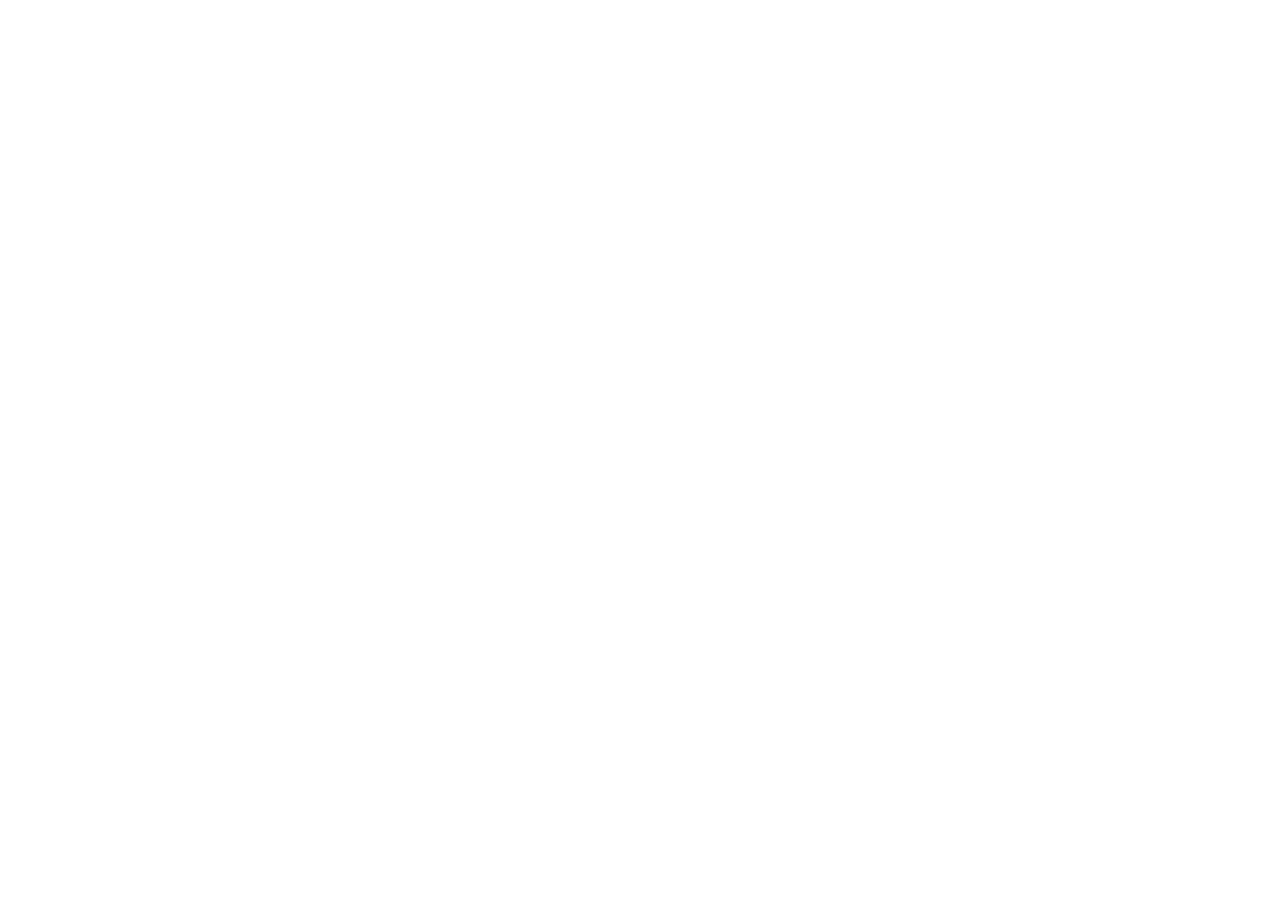
==== index.html @ 96560f9a "first commit" ====
<!DOCTYPE html>
<html lang="en">
<head>
    <meta charset="UTF-8">
    <meta http-equiv="X-UA-Compatible" content="IE=edge">
    <meta name="viewport" content="width=device-width, initial-scale=1.0">
    <title>Button Animation Effect</title>
</head>
<body>
    
</body>
</html>
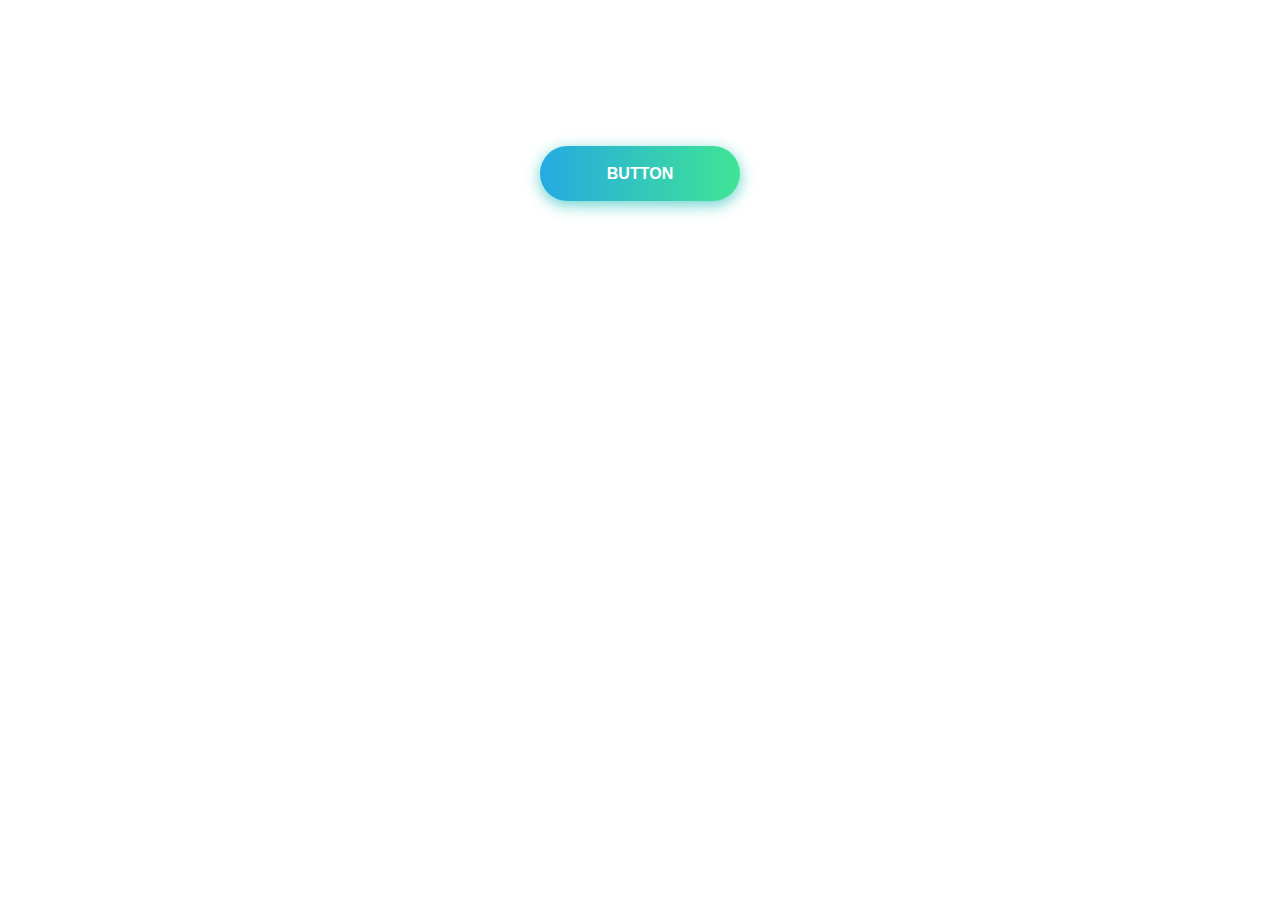
==== commit d0d75e9f: "button 1 gradient effect" ====
--- a/index.html
+++ b/index.html
@@ -5,8 +5,13 @@
     <meta http-equiv="X-UA-Compatible" content="IE=edge">
     <meta name="viewport" content="width=device-width, initial-scale=1.0">
     <title>Button Animation Effect</title>
+    <link rel="stylesheet" href="style.css">
 </head>
 <body>
-    
+    <div class="buttons">
+        <button class="btn-hover color-1">BUTTON</button>
+        
+
+    </div>
 </body>
 </html>--- a/style.css
+++ b/style.css
@@ -0,0 +1,47 @@
+* {
+    -webkit-box-sizing: border-box;
+    -moz-box-sizing: border-box;
+    box-sizing: border-box;
+}
+
+.buttons {
+    margin: 10%;
+    text-align: center;
+}
+
+.btn-hover {
+    width: 200px;
+    font-size: 16px;
+    font-weight: 600;
+    color: #fff;
+    cursor: pointer;
+    margin: 20px;
+    height: 55px;
+    text-align: center;
+    border: none;
+    background-size: 300% 100%;
+
+    border-radius: 50px;
+    moz-transition: all .4s ease-in-out;
+    -o-transition: all .4s ease-in-out;
+    -webkit-transition: all .4s ease-in-out;
+    transition: all .4s ease-in-out;
+}
+
+.btn-hover:hover {
+    background-position: 100% 0;
+    moz-transition: all .4s ease-in-out;
+    -o-transition: all .4s ease-in-out;
+    -webkit-transition: all .4s ease-in-out;
+    transition: all .4s ease-in-out;
+
+}
+
+.btn-hover:focus {
+    outline:none;
+}
+
+.btn-hover.color-1 {
+    background-image: linear-gradient(to right, #25aae1, #40e495, #30dd8a, #2bb673);
+    box-shadow: 0 4px 15px 0 rgba(49, 196, 190, 0.75);
+}
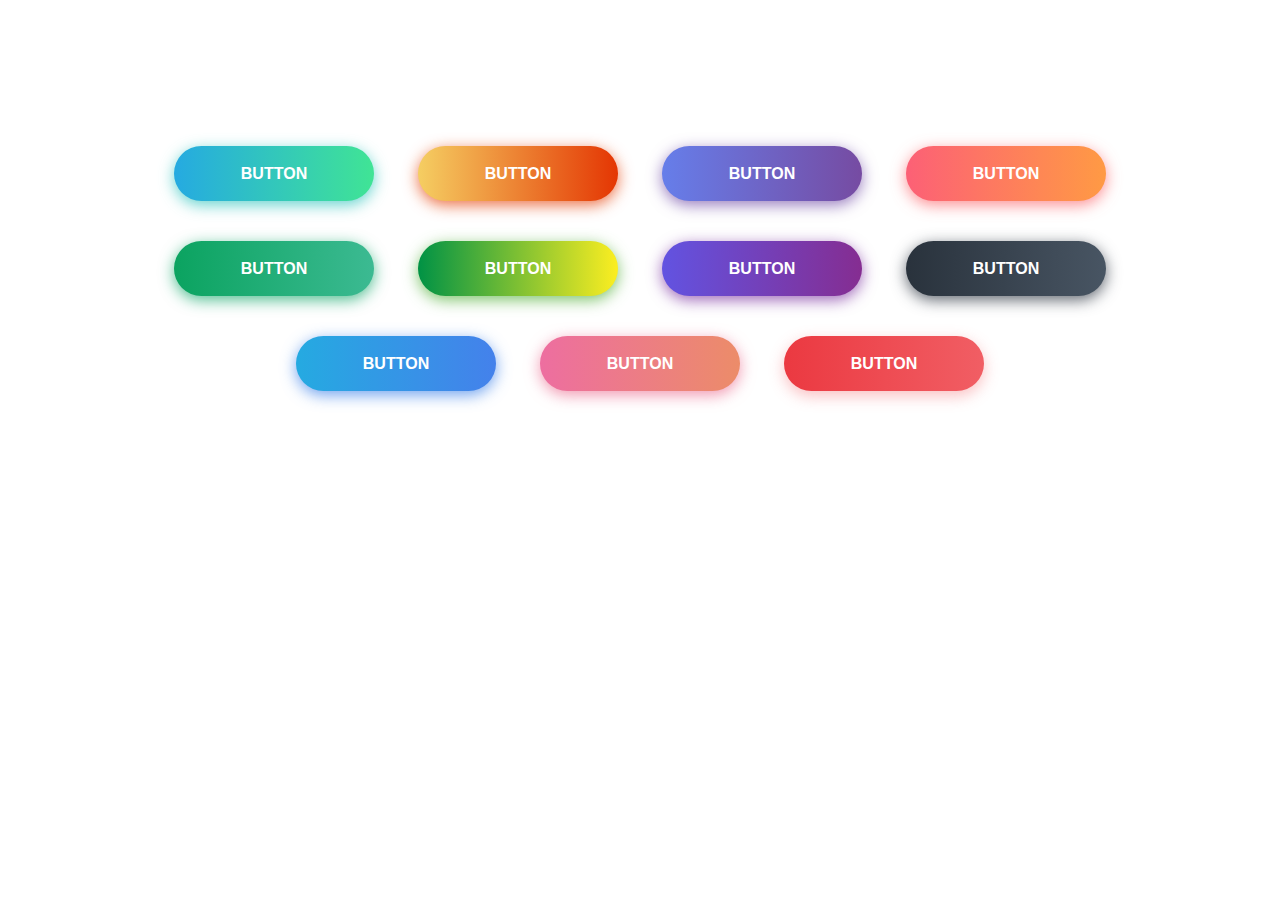
==== commit 506bd6c1: "11 buttons gradient effects" ====
--- a/index.html
+++ b/index.html
@@ -8,9 +8,19 @@
     <link rel="stylesheet" href="style.css">
 </head>
 <body>
+   
     <div class="buttons">
         <button class="btn-hover color-1">BUTTON</button>
-        
+        <button class="btn-hover color-2">BUTTON</button>
+        <button class="btn-hover color-3">BUTTON</button>
+        <button class="btn-hover color-4">BUTTON</button>
+        <button class="btn-hover color-5">BUTTON</button>
+        <button class="btn-hover color-6">BUTTON</button>
+        <button class="btn-hover color-7">BUTTON</button>
+        <button class="btn-hover color-8">BUTTON</button>
+        <button class="btn-hover color-9">BUTTON</button>
+        <button class="btn-hover color-10">BUTTON</button>
+        <button class="btn-hover color-11">BUTTON</button>
 
     </div>
 </body>
--- a/style.css
+++ b/style.css
@@ -3,6 +3,7 @@
     -moz-box-sizing: border-box;
     box-sizing: border-box;
 }
+
 
 .buttons {
     margin: 10%;
@@ -45,3 +46,43 @@
     background-image: linear-gradient(to right, #25aae1, #40e495, #30dd8a, #2bb673);
     box-shadow: 0 4px 15px 0 rgba(49, 196, 190, 0.75);
 }
+
+.btn-hover.color-2 {
+    background-image: linear-gradient(to right, #f5ce62, #e43603, #fa7199, #e85a19);
+    box-shadow: 0 4px 15px 0 rgba(229, 66, 10, 0.75);
+}
+.btn-hover.color-3 {
+    background-image: linear-gradient(to right, #667eea, #764ba2, #6B8DD6, #8E37D7);
+    box-shadow: 0 4px 15px 0 rgba(116, 79, 168, 0.75);
+}
+.btn-hover.color-4 {
+    background-image: linear-gradient(to right, #fc6076, #ff9a44, #ef9d43, #e75516);
+    box-shadow: 0 4px 15px 0 rgba(252, 104, 110, 0.75);
+}
+.btn-hover.color-5 {
+    background-image: linear-gradient(to right, #0ba360, #3cba92, #30dd8a, #2bb673);
+    box-shadow: 0 4px 15px 0 rgba(23, 168, 108, 0.75);
+}
+.btn-hover.color-6 {
+    background-image: linear-gradient(to right, #009245, #FCEE21, #00A8C5, #D9E021);
+    box-shadow: 0 4px 15px 0 rgba(83, 176, 57, 0.75);
+}
+.btn-hover.color-7 {
+    background-image: linear-gradient(to right, #6253e1, #852D91, #A3A1FF, #F24645);
+    box-shadow: 0 4px 15px 0 rgba(126, 52, 161, 0.75);
+}
+.btn-hover.color-8 {
+    background-image: linear-gradient(to right, #29323c, #485563, #2b5876, #4e4376);
+    box-shadow: 0 4px 15px 0 rgba(45, 54, 65, 0.75);
+}
+.btn-hover.color-9 {
+    background-image: linear-gradient(to right, #25aae1, #4481eb, #04befe, #3f86ed);
+    box-shadow: 0 4px 15px 0 rgba(65, 132, 234, 0.75);
+}
+.btn-hover.color-10 {
+        background-image: linear-gradient(to right, #ed6ea0, #ec8c69, #f7186a , #FBB03B);
+    box-shadow: 0 4px 15px 0 rgba(236, 116, 149, 0.75);
+}
+.btn-hover.color-11 {
+       background-image: linear-gradient(to right, #eb3941, #f15e64, #e14e53, #e2373f);  box-shadow: 0 5px 15px rgba(242, 97, 103, .4);
+}
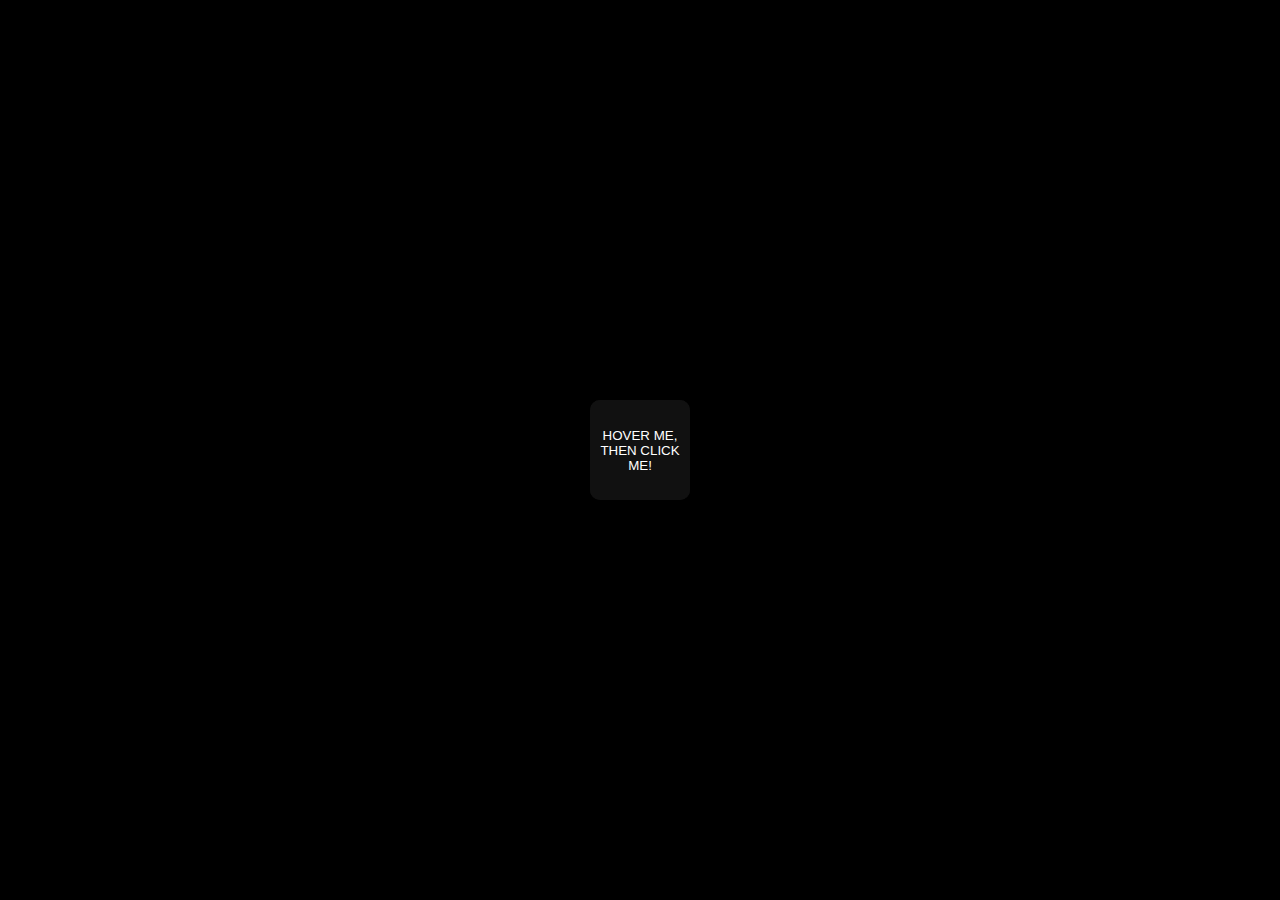
==== commit da9000dd: "gradient buttons update" ====
--- a/index.html
+++ b/index.html
@@ -4,24 +4,14 @@
     <meta charset="UTF-8">
     <meta http-equiv="X-UA-Compatible" content="IE=edge">
     <meta name="viewport" content="width=device-width, initial-scale=1.0">
-    <title>Button Animation Effect</title>
+    <title>CSS Button's examples</title>
     <link rel="stylesheet" href="style.css">
 </head>
 <body>
-   
-    <div class="buttons">
-        <button class="btn-hover color-1">BUTTON</button>
-        <button class="btn-hover color-2">BUTTON</button>
-        <button class="btn-hover color-3">BUTTON</button>
-        <button class="btn-hover color-4">BUTTON</button>
-        <button class="btn-hover color-5">BUTTON</button>
-        <button class="btn-hover color-6">BUTTON</button>
-        <button class="btn-hover color-7">BUTTON</button>
-        <button class="btn-hover color-8">BUTTON</button>
-        <button class="btn-hover color-9">BUTTON</button>
-        <button class="btn-hover color-10">BUTTON</button>
-        <button class="btn-hover color-11">BUTTON</button>
-
-    </div>
+    <div>
+        <a href="/gradientEffect/index.html"><button class="glow-on-hover" type="button">
+            HOVER ME, THEN CLICK ME!
+       
+        </button></a>
 </body>
 </html>--- a/style.css
+++ b/style.css
@@ -1,88 +1,74 @@
-* {
-    -webkit-box-sizing: border-box;
-    -moz-box-sizing: border-box;
-    box-sizing: border-box;
+HTML CSSResult Skip Results Iframe
+EDIT ON
+html,
+body {
+    margin: 0;
+    padding: 0;
+    width: 100%;
+    height: 100vh;
+    display: flex;
+    flex-direction: row;
+    justify-content: center;
+    align-items: center;
+    background: #000;
 }
 
-
-.buttons {
-    margin: 10%;
-    text-align: center;
+.glow-on-hover {
+    width: 100px;
+    height: 100px;
+    border: none;
+    outline: none;
+    color: #fff;
+    background: #111;
+    cursor: pointer;
+    position: relative;
+    z-index: 0;
+    border-radius: 10px;
 }
 
-.btn-hover {
-    width: 200px;
-    font-size: 16px;
-    font-weight: 600;
-    color: #fff;
-    cursor: pointer;
-    margin: 20px;
-    height: 55px;
-    text-align: center;
-    border: none;
-    background-size: 300% 100%;
-
-    border-radius: 50px;
-    moz-transition: all .4s ease-in-out;
-    -o-transition: all .4s ease-in-out;
-    -webkit-transition: all .4s ease-in-out;
-    transition: all .4s ease-in-out;
+.glow-on-hover:before {
+    content: '';
+    background: linear-gradient(45deg, #f07d7d, #ef8c3b, #eae734, #7def50, #3ef2d4, #6279ec, #9040e4, #ec4ac9, #e73b3b);
+    position: absolute;
+    top: -2px;
+    left:-2px;
+    background-size: 400%;
+    z-index: -1;
+    filter: blur(5px);
+    width: calc(100% + 4px);
+    height: calc(100% + 4px);
+    animation: glowing 20s linear infinite;
+    opacity: 0;
+    transition: opacity .3s ease-in-out;
+    border-radius: 10px;
 }
 
-.btn-hover:hover {
-    background-position: 100% 0;
-    moz-transition: all .4s ease-in-out;
-    -o-transition: all .4s ease-in-out;
-    -webkit-transition: all .4s ease-in-out;
-    transition: all .4s ease-in-out;
-
+.glow-on-hover:active {
+    color: #000
 }
 
-.btn-hover:focus {
-    outline:none;
+.glow-on-hover:active:after {
+    background: transparent;
 }
 
-.btn-hover.color-1 {
-    background-image: linear-gradient(to right, #25aae1, #40e495, #30dd8a, #2bb673);
-    box-shadow: 0 4px 15px 0 rgba(49, 196, 190, 0.75);
+.glow-on-hover:hover:before {
+    opacity: 1;
 }
 
-.btn-hover.color-2 {
-    background-image: linear-gradient(to right, #f5ce62, #e43603, #fa7199, #e85a19);
-    box-shadow: 0 4px 15px 0 rgba(229, 66, 10, 0.75);
+.glow-on-hover:after {
+    z-index: -1;
+    content: '';
+    position: absolute;
+    width: 100%;
+    height: 100%;
+    background: #111;
+    left: 0;
+    top: 0;
+    border-radius: 10px;
 }
-.btn-hover.color-3 {
-    background-image: linear-gradient(to right, #667eea, #764ba2, #6B8DD6, #8E37D7);
-    box-shadow: 0 4px 15px 0 rgba(116, 79, 168, 0.75);
-}
-.btn-hover.color-4 {
-    background-image: linear-gradient(to right, #fc6076, #ff9a44, #ef9d43, #e75516);
-    box-shadow: 0 4px 15px 0 rgba(252, 104, 110, 0.75);
-}
-.btn-hover.color-5 {
-    background-image: linear-gradient(to right, #0ba360, #3cba92, #30dd8a, #2bb673);
-    box-shadow: 0 4px 15px 0 rgba(23, 168, 108, 0.75);
-}
-.btn-hover.color-6 {
-    background-image: linear-gradient(to right, #009245, #FCEE21, #00A8C5, #D9E021);
-    box-shadow: 0 4px 15px 0 rgba(83, 176, 57, 0.75);
-}
-.btn-hover.color-7 {
-    background-image: linear-gradient(to right, #6253e1, #852D91, #A3A1FF, #F24645);
-    box-shadow: 0 4px 15px 0 rgba(126, 52, 161, 0.75);
-}
-.btn-hover.color-8 {
-    background-image: linear-gradient(to right, #29323c, #485563, #2b5876, #4e4376);
-    box-shadow: 0 4px 15px 0 rgba(45, 54, 65, 0.75);
-}
-.btn-hover.color-9 {
-    background-image: linear-gradient(to right, #25aae1, #4481eb, #04befe, #3f86ed);
-    box-shadow: 0 4px 15px 0 rgba(65, 132, 234, 0.75);
-}
-.btn-hover.color-10 {
-        background-image: linear-gradient(to right, #ed6ea0, #ec8c69, #f7186a , #FBB03B);
-    box-shadow: 0 4px 15px 0 rgba(236, 116, 149, 0.75);
-}
-.btn-hover.color-11 {
-       background-image: linear-gradient(to right, #eb3941, #f15e64, #e14e53, #e2373f);  box-shadow: 0 5px 15px rgba(242, 97, 103, .4);
-}
+
+@keyframes glowing {
+    0% { background-position: 0 0; }
+    50% { background-position: 400% 0; }
+    100% { background-position: 0 0; }
+}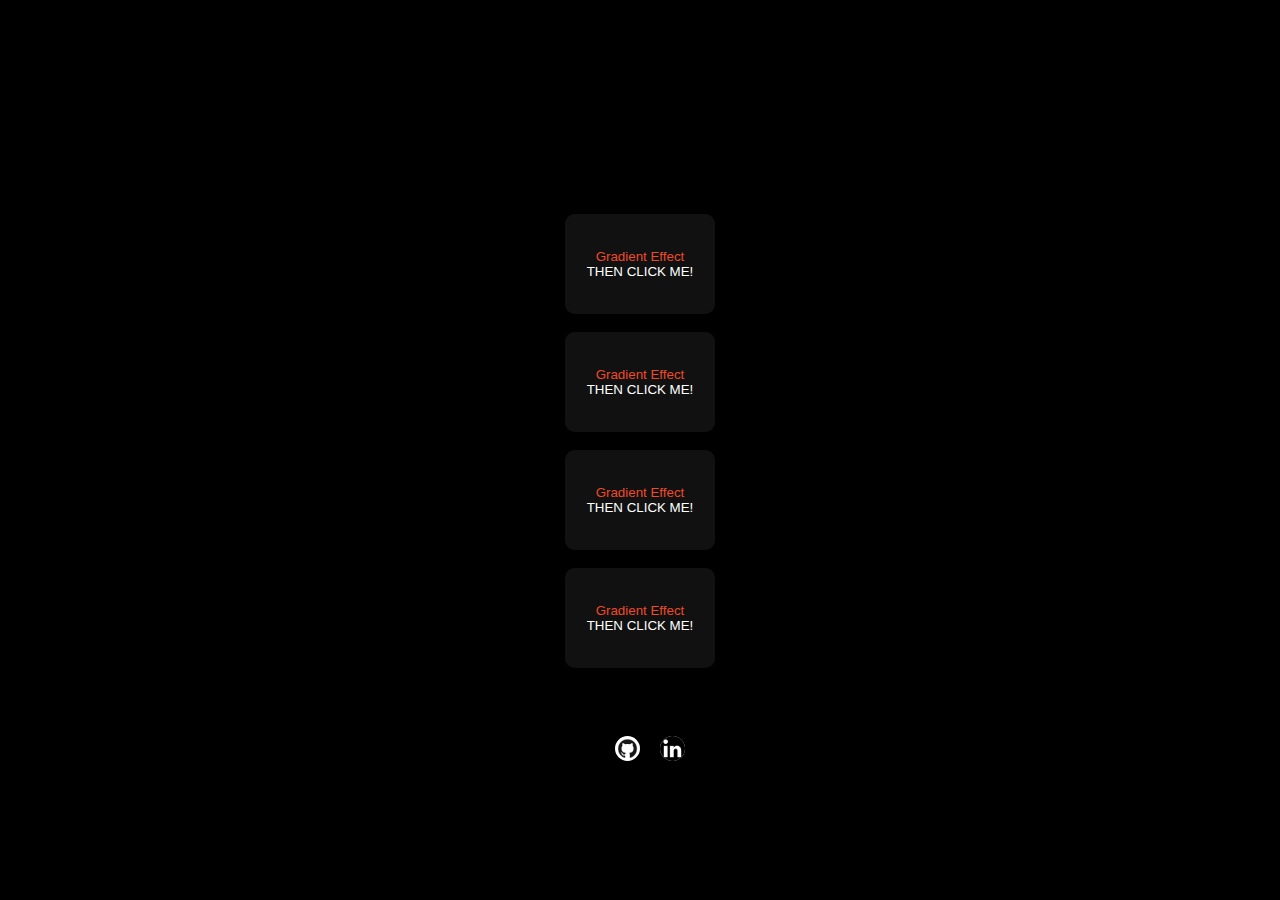
==== commit c2e92283: "footer assets" ====
--- a/index.html
+++ b/index.html
@@ -8,10 +8,36 @@
     <link rel="stylesheet" href="style.css">
 </head>
 <body>
-    <div>
-        <a href="/gradientEffect/index.html"><button class="glow-on-hover" type="button">
-            HOVER ME, THEN CLICK ME!
-       
-        </button></a>
+    <div class="" style="display:grid;">
+        <div><a href="/gradientEffect/index.html"><button class="glow-on-hover" type="button">
+            <span style="color:rgb(239, 74, 41);">Gradient Effect</span><br>THEN CLICK ME!
+            
+        </button></a></div>
+      ;&nbsp;
+       <div><a href="/gradientEffect/index.html"><button class="glow-on-hover" type="button">
+            <span style="color:rgb(239, 74, 41);">Gradient Effect</span><br>THEN CLICK ME!
+            
+        </button></a></div>
+        ;&nbsp;
+       <div><a href="/gradientEffect/index.html"><button class="glow-on-hover" type="button">
+            <span style="color:rgb(239, 74, 41);">Gradient Effect</span><br>THEN CLICK ME!
+            
+        </button></a></div>
+      ;&nbsp;
+       <div><a href="/gradientEffect/index.html"><button class="glow-on-hover" type="button">
+            <span style="color:rgb(239, 74, 41);">Gradient Effect</span><br>THEN CLICK ME!
+            
+        </button></a></div>;&nbsp;
+    </div>
+
+    <footer style=" margin-top:600px; display: flex; position: absolute; ">
+        <div class="" style="margin-left: 10px;">
+            <a href="https://github.com/muratavci05"><img style="border-radius:50%;width: 25px;margin-left: 10px; cursor: pointer;" src="/assets/github.png" alt=""></a>
+        </div>
+        ;&nbsp; ;&nbsp;
+        <div>
+           <a href="https://www.linkedin.com/in/muratavci05/"><img style="border-radius:50%;width: 25px;background-color: white;cursor: pointer;" src="/assets/linkedin.png" alt=""></a>
+        </div>
+    </footer>
 </body>
 </html>--- a/style.css
+++ b/style.css
@@ -14,7 +14,7 @@
 }
 
 .glow-on-hover {
-    width: 100px;
+    width: 150px;
     height: 100px;
     border: none;
     outline: none;
@@ -28,7 +28,7 @@
 
 .glow-on-hover:before {
     content: '';
-    background: linear-gradient(45deg, #f07d7d, #ef8c3b, #eae734, #7def50, #3ef2d4, #6279ec, #9040e4, #ec4ac9, #e73b3b);
+    background: linear-gradient(45deg, #ff0000, #ff7300, #fffb00, #48ff00, #00ffd5, #002bff, #7a00ff, #ff00c8, #ff0000);
     position: absolute;
     top: -2px;
     left:-2px;
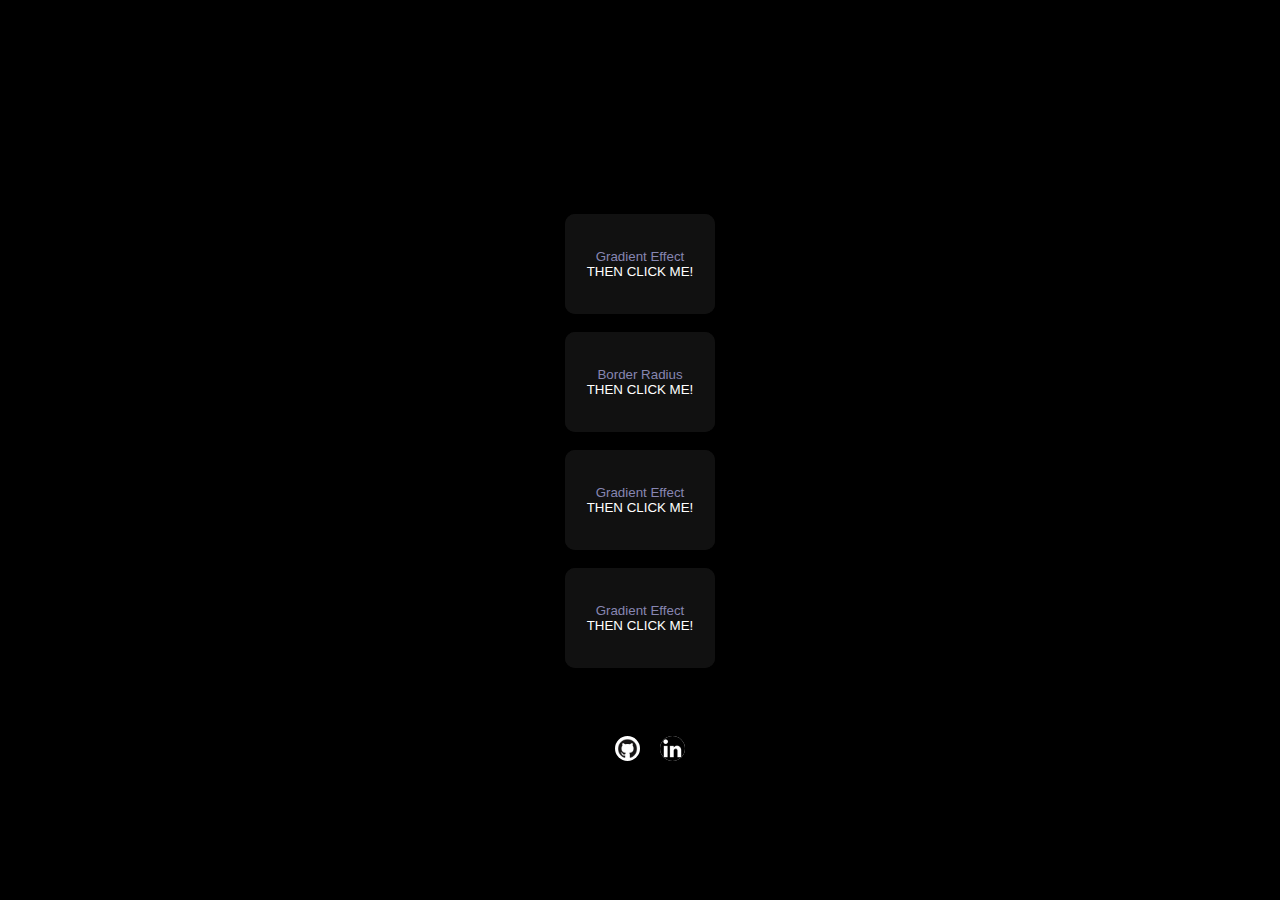
==== commit 16300cc8: "new file, buttons effect category" ====
--- a/index.html
+++ b/index.html
@@ -10,22 +10,22 @@
 <body>
     <div class="" style="display:grid;">
         <div><a href="/gradientEffect/index.html"><button class="glow-on-hover" type="button">
-            <span style="color:rgb(239, 74, 41);">Gradient Effect</span><br>THEN CLICK ME!
+            <span style="color:rgb(135, 134, 178);">Gradient Effect</span><br>THEN CLICK ME!
+            
+        </button></a></div>
+      ;&nbsp;
+       <div><a href="/borderRadius/index.html"><button class="glow-on-hover" type="button">
+            <span style="color:rgb(135, 134, 178);">Border Radius</span><br>THEN CLICK ME!
+            
+        </button></a></div>
+        ;&nbsp;
+       <div><a href="/gradientEffect/index.html"><button class="glow-on-hover" type="button">
+            <span style="color:rgb(135, 134, 178);">Gradient Effect</span><br>THEN CLICK ME!
             
         </button></a></div>
       ;&nbsp;
        <div><a href="/gradientEffect/index.html"><button class="glow-on-hover" type="button">
-            <span style="color:rgb(239, 74, 41);">Gradient Effect</span><br>THEN CLICK ME!
-            
-        </button></a></div>
-        ;&nbsp;
-       <div><a href="/gradientEffect/index.html"><button class="glow-on-hover" type="button">
-            <span style="color:rgb(239, 74, 41);">Gradient Effect</span><br>THEN CLICK ME!
-            
-        </button></a></div>
-      ;&nbsp;
-       <div><a href="/gradientEffect/index.html"><button class="glow-on-hover" type="button">
-            <span style="color:rgb(239, 74, 41);">Gradient Effect</span><br>THEN CLICK ME!
+            <span style="color:rgb(135, 134, 178);">Gradient Effect</span><br>THEN CLICK ME!
             
         </button></a></div>;&nbsp;
     </div>
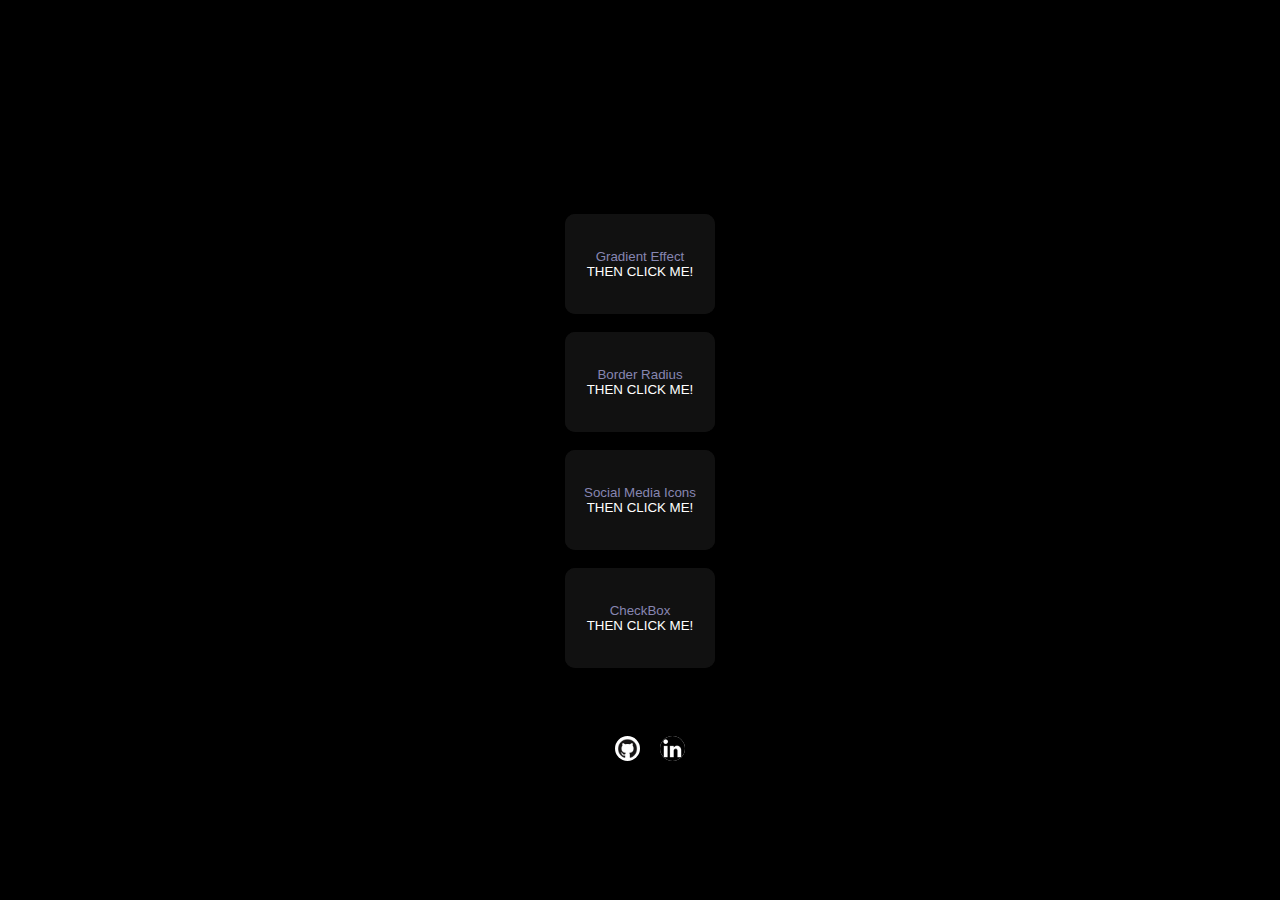
==== commit 3bb05cd0: "checkbox" ====
--- a/index.html
+++ b/index.html
@@ -19,13 +19,13 @@
             
         </button></a></div>
         ;&nbsp;
-       <div><a href="/gradientEffect/index.html"><button class="glow-on-hover" type="button">
-            <span style="color:rgb(135, 134, 178);">Gradient Effect</span><br>THEN CLICK ME!
+       <div><a href="/socialMedia/index.html"><button class="glow-on-hover" type="button">
+            <span style="color:rgb(135, 134, 178);">Social Media Icons</span><br>THEN CLICK ME!
             
         </button></a></div>
       ;&nbsp;
-       <div><a href="/gradientEffect/index.html"><button class="glow-on-hover" type="button">
-            <span style="color:rgb(135, 134, 178);">Gradient Effect</span><br>THEN CLICK ME!
+       <div><a href="/checkboxs/index.html"><button class="glow-on-hover" type="button">
+            <span style="color:rgb(135, 134, 178);">CheckBox</span><br>THEN CLICK ME!
             
         </button></a></div>;&nbsp;
     </div>
